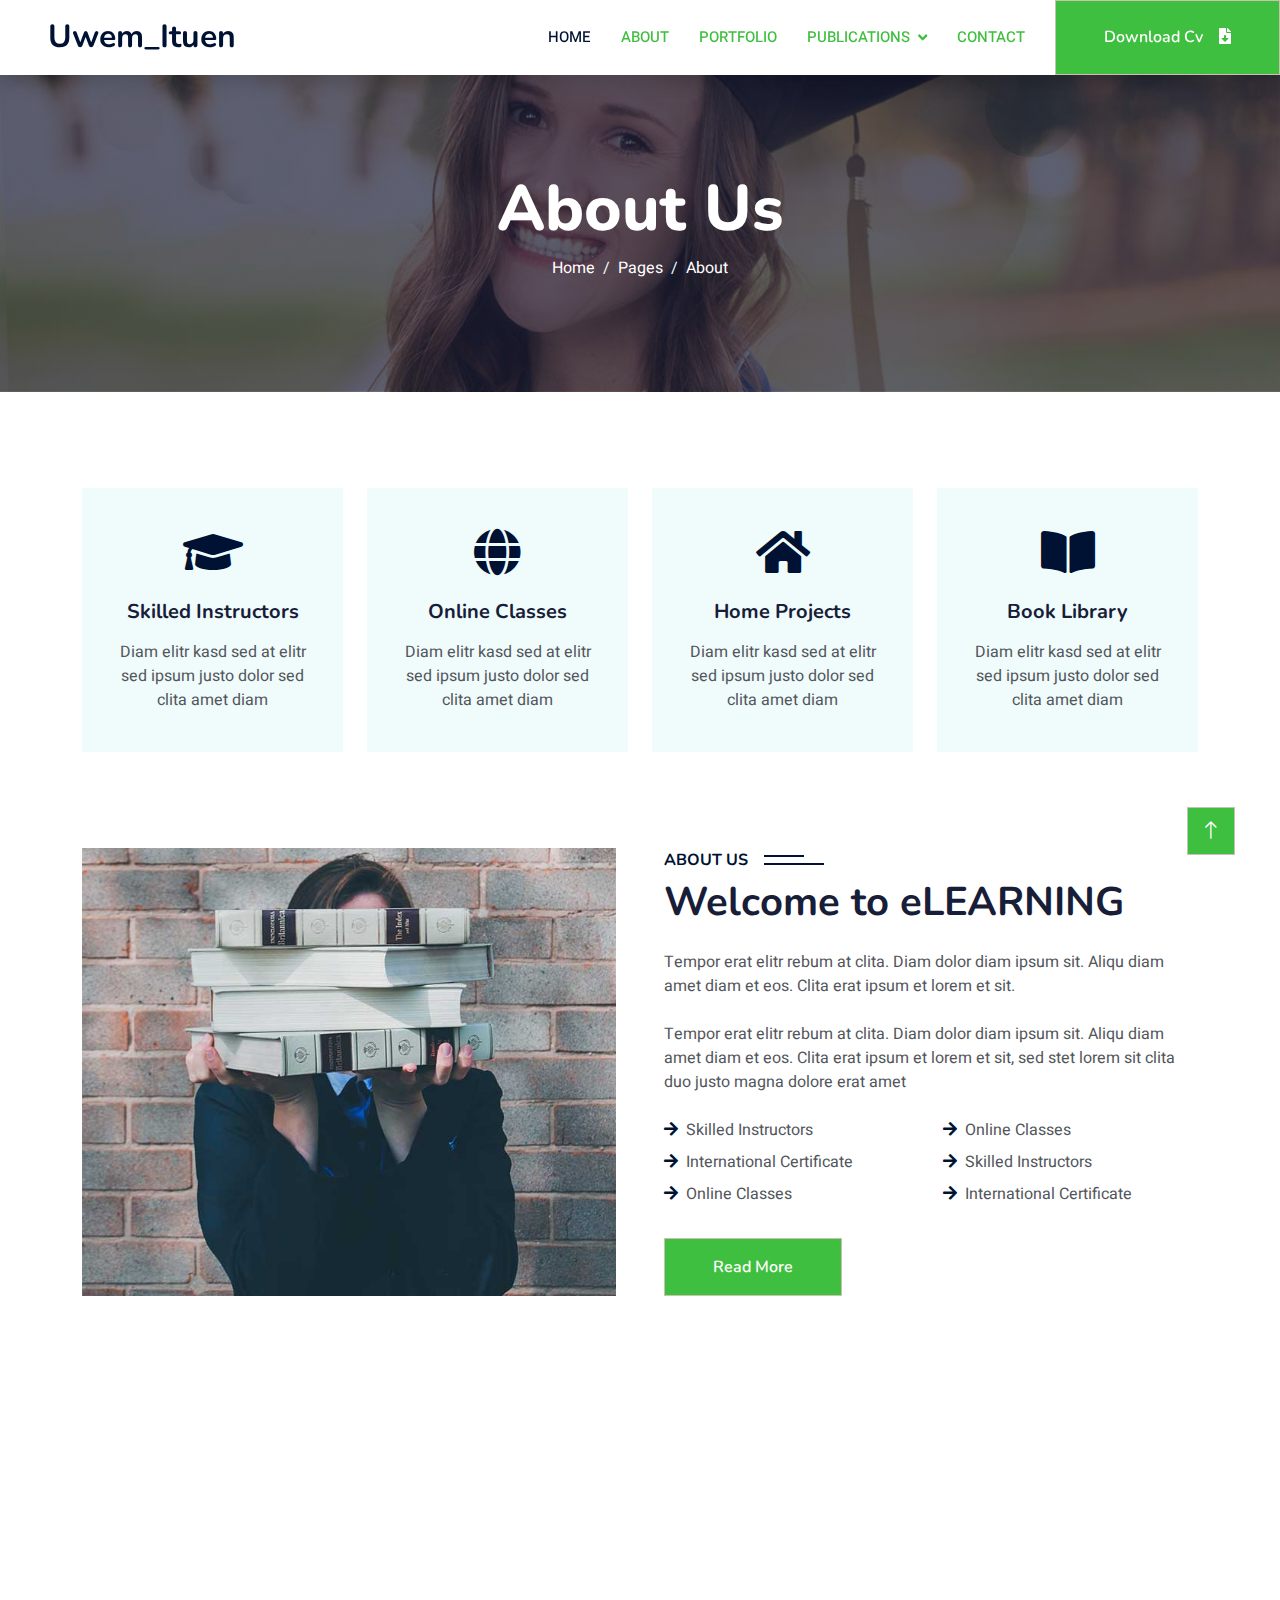
==== about.html @ a7b682fe "first commit" ====
<!DOCTYPE html>
<html lang="en">

<head>
    <meta charset="utf-8">
    <title>Professor Ituen Uwem Jonah</title>
    <meta content="width=device-width, initial-scale=1.0" name="viewport">
    <meta content="" name="Professor,  Graduate Assistant, University of Uyo, Geography &Natural Resources Management, Social Sciences, Geography & Regional Planning,">
    <meta content="" name="Professor Ituen Uwem Jonah">

    <!-- Favicon -->
    <link href="img/UWEM ITUEN IMG.jpg" rel="icon">

    <!-- Google Web Fonts -->
    <link rel="preconnect" href="https://fonts.googleapis.com">
    <link rel="preconnect" href="https://fonts.gstatic.com" crossorigin>
    <link href="https://fonts.googleapis.com/css2?family=Heebo:wght@400;500;600&family=Nunito:wght@600;700;800&display=swap" rel="stylesheet">

    <!-- Icon Font Stylesheet -->
    <link href="https://cdnjs.cloudflare.com/ajax/libs/font-awesome/5.10.0/css/all.min.css" rel="stylesheet">
    <link href="https://cdn.jsdelivr.net/npm/bootstrap-icons@1.4.1/font/bootstrap-icons.css" rel="stylesheet">

    <!-- Libraries Stylesheet -->
    <link href="lib/animate/animate.min.css" rel="stylesheet">
    <link href="lib/owlcarousel/assets/owl.carousel.min.css" rel="stylesheet">

    <!-- Customized Bootstrap Stylesheet -->
    <link href="css/bootstrap.min.css" rel="stylesheet">

    <!-- Template Stylesheet -->
    <link href="css/style.css" rel="stylesheet">
</head>

<body>
    <!-- Spinner Start -->
    <div id="spinner" class="show bg-white position-fixed translate-middle w-100 vh-100 top-50 start-50 d-flex align-items-center justify-content-center">
        <div class="spinner-border text-primary" style="width: 3rem; height: 3rem;" role="status">
            <span class="sr-only">Loading...</span>
        </div>
    </div>
    <!-- Spinner End -->


    <!-- Navbar Start -->
    <nav class="navbar navbar-expand-lg bg-white navbar-light shadow sticky-top p-0">
        <a href="index.html" class="navbar-brand d-flex align-items-center px-4 px-lg-5">
            <h2 class="m-0 text-primary">Uwem_Ituen</h2>
        </a>
        <button type="button" class="navbar-toggler me-4" data-bs-toggle="collapse" data-bs-target="#navbarCollapse">
            <span class="navbar-toggler-icon"></span>
        </button>
        <div class="collapse navbar-collapse" id="navbarCollapse">
            <div class="navbar-nav ms-auto p-4 p-lg-0">
                <a href="index.html" class="nav-item nav-link active">Home</a>
                <a href="about.html" class="nav-item nav-link">About</a>
                <a href="index.html#portfolio" class="nav-item nav-link">Portfolio</a>
                <div class="nav-item dropdown">
                    <a href="#" class="nav-link dropdown-toggle" data-bs-toggle="dropdown">Publications</a>
                    <div class="dropdown-menu fade-down m-0">
                        <a href="journal.html" class="dropdown-item">Journal Articles</a>
                        <a href="conference.html" class="dropdown-item">Conferences</a>
                        <a href="index.html#post" class="dropdown-item">List Of Postgraduate</a>
                        <a href="index.html#book" class="dropdown-item">Book Publications</a>
                    </div>
                </div>
                <a href="contact.html" class="nav-item nav-link">Contact</a>
            </div>
            <a href="/c._v._ituen,_uwem_jonah_June_2023[1].pdf" download="/c._v._ituen,_uwem_jonah_June_2023[1].pdf" class="btn btn-primary py-4 px-lg-5 d-none d-lg-block">Download Cv<i class="fa fa-file-download ms-3"></i></a>
        </div>
    </nav>
    <!-- Navbar End -->

    <!-- Header Start -->
    <div class="container-fluid bg-primary py-5 mb-5 page-header">
        <div class="container py-5">
            <div class="row justify-content-center">
                <div class="col-lg-10 text-center">
                    <h1 class="display-3 text-white animated slideInDown">About Us</h1>
                    <nav aria-label="breadcrumb">
                        <ol class="breadcrumb justify-content-center">
                            <li class="breadcrumb-item"><a class="text-white" href="#">Home</a></li>
                            <li class="breadcrumb-item"><a class="text-white" href="#">Pages</a></li>
                            <li class="breadcrumb-item text-white active" aria-current="page">About</li>
                        </ol>
                    </nav>
                </div>
            </div>
        </div>
    </div>
    <!-- Header End -->


    <!-- Service Start -->
    <div class="container-xxl py-5">
        <div class="container">
            <div class="row g-4">
                <div class="col-lg-3 col-sm-6 wow fadeInUp" data-wow-delay="0.1s">
                    <div class="service-item text-center pt-3">
                        <div class="p-4">
                            <i class="fa fa-3x fa-graduation-cap text-primary mb-4"></i>
                            <h5 class="mb-3">Skilled Instructors</h5>
                            <p>Diam elitr kasd sed at elitr sed ipsum justo dolor sed clita amet diam</p>
                        </div>
                    </div>
                </div>
                <div class="col-lg-3 col-sm-6 wow fadeInUp" data-wow-delay="0.3s">
                    <div class="service-item text-center pt-3">
                        <div class="p-4">
                            <i class="fa fa-3x fa-globe text-primary mb-4"></i>
                            <h5 class="mb-3">Online Classes</h5>
                            <p>Diam elitr kasd sed at elitr sed ipsum justo dolor sed clita amet diam</p>
                        </div>
                    </div>
                </div>
                <div class="col-lg-3 col-sm-6 wow fadeInUp" data-wow-delay="0.5s">
                    <div class="service-item text-center pt-3">
                        <div class="p-4">
                            <i class="fa fa-3x fa-home text-primary mb-4"></i>
                            <h5 class="mb-3">Home Projects</h5>
                            <p>Diam elitr kasd sed at elitr sed ipsum justo dolor sed clita amet diam</p>
                        </div>
                    </div>
                </div>
                <div class="col-lg-3 col-sm-6 wow fadeInUp" data-wow-delay="0.7s">
                    <div class="service-item text-center pt-3">
                        <div class="p-4">
                            <i class="fa fa-3x fa-book-open text-primary mb-4"></i>
                            <h5 class="mb-3">Book Library</h5>
                            <p>Diam elitr kasd sed at elitr sed ipsum justo dolor sed clita amet diam</p>
                        </div>
                    </div>
                </div>
            </div>
        </div>
    </div>
    <!-- Service End -->


    <!-- About Start -->
    <div class="container-xxl py-5">
        <div class="container">
            <div class="row g-5">
                <div class="col-lg-6 wow fadeInUp" data-wow-delay="0.1s" style="min-height: 400px;">
                    <div class="position-relative h-100">
                        <img class="img-fluid position-absolute w-100 h-100" src="img/about.jpg" alt="" style="object-fit: cover;">
                    </div>
                </div>
                <div class="col-lg-6 wow fadeInUp" data-wow-delay="0.3s">
                    <h6 class="section-title bg-white text-start text-primary pe-3">About Us</h6>
                    <h1 class="mb-4">Welcome to eLEARNING</h1>
                    <p class="mb-4">Tempor erat elitr rebum at clita. Diam dolor diam ipsum sit. Aliqu diam amet diam et eos. Clita erat ipsum et lorem et sit.</p>
                    <p class="mb-4">Tempor erat elitr rebum at clita. Diam dolor diam ipsum sit. Aliqu diam amet diam et eos. Clita erat ipsum et lorem et sit, sed stet lorem sit clita duo justo magna dolore erat amet</p>
                    <div class="row gy-2 gx-4 mb-4">
                        <div class="col-sm-6">
                            <p class="mb-0"><i class="fa fa-arrow-right text-primary me-2"></i>Skilled Instructors</p>
                        </div>
                        <div class="col-sm-6">
                            <p class="mb-0"><i class="fa fa-arrow-right text-primary me-2"></i>Online Classes</p>
                        </div>
                        <div class="col-sm-6">
                            <p class="mb-0"><i class="fa fa-arrow-right text-primary me-2"></i>International Certificate</p>
                        </div>
                        <div class="col-sm-6">
                            <p class="mb-0"><i class="fa fa-arrow-right text-primary me-2"></i>Skilled Instructors</p>
                        </div>
                        <div class="col-sm-6">
                            <p class="mb-0"><i class="fa fa-arrow-right text-primary me-2"></i>Online Classes</p>
                        </div>
                        <div class="col-sm-6">
                            <p class="mb-0"><i class="fa fa-arrow-right text-primary me-2"></i>International Certificate</p>
                        </div>
                    </div>
                    <a class="btn btn-primary py-3 px-5 mt-2" href="">Read More</a>
                </div>
            </div>
        </div>
    </div>
    <!-- About End -->


    <!-- Team Start -->
    <div class="container-xxl py-5">
        <div class="container">
            <div class="text-center wow fadeInUp" data-wow-delay="0.1s">
                <h6 class="section-title bg-white text-center text-primary px-3">Instructors</h6>
                <h1 class="mb-5">Expert Instructors</h1>
            </div>
            <div class="row g-4">
                <div class="col-lg-3 col-md-6 wow fadeInUp" data-wow-delay="0.1s">
                    <div class="team-item bg-light">
                        <div class="overflow-hidden">
                            <img class="img-fluid" src="img/team-1.jpg" alt="">
                        </div>
                        <div class="position-relative d-flex justify-content-center" style="margin-top: -23px;">
                            <div class="bg-light d-flex justify-content-center pt-2 px-1">
                                <a class="btn btn-sm-square btn-primary mx-1" href=""><i class="fab fa-facebook-f"></i></a>
                                <a class="btn btn-sm-square btn-primary mx-1" href=""><i class="fab fa-twitter"></i></a>
                                <a class="btn btn-sm-square btn-primary mx-1" href=""><i class="fab fa-instagram"></i></a>
                            </div>
                        </div>
                        <div class="text-center p-4">
                            <h5 class="mb-0">Instructor Name</h5>
                            <small>Designation</small>
                        </div>
                    </div>
                </div>
                <div class="col-lg-3 col-md-6 wow fadeInUp" data-wow-delay="0.3s">
                    <div class="team-item bg-light">
                        <div class="overflow-hidden">
                            <img class="img-fluid" src="img/team-2.jpg" alt="">
                        </div>
                        <div class="position-relative d-flex justify-content-center" style="margin-top: -23px;">
                            <div class="bg-light d-flex justify-content-center pt-2 px-1">
                                <a class="btn btn-sm-square btn-primary mx-1" href=""><i class="fab fa-facebook-f"></i></a>
                                <a class="btn btn-sm-square btn-primary mx-1" href=""><i class="fab fa-twitter"></i></a>
                                <a class="btn btn-sm-square btn-primary mx-1" href=""><i class="fab fa-instagram"></i></a>
                            </div>
                        </div>
                        <div class="text-center p-4">
                            <h5 class="mb-0">Instructor Name</h5>
                            <small>Designation</small>
                        </div>
                    </div>
                </div>
                <div class="col-lg-3 col-md-6 wow fadeInUp" data-wow-delay="0.5s">
                    <div class="team-item bg-light">
                        <div class="overflow-hidden">
                            <img class="img-fluid" src="img/team-3.jpg" alt="">
                        </div>
                        <div class="position-relative d-flex justify-content-center" style="margin-top: -23px;">
                            <div class="bg-light d-flex justify-content-center pt-2 px-1">
                                <a class="btn btn-sm-square btn-primary mx-1" href=""><i class="fab fa-facebook-f"></i></a>
                                <a class="btn btn-sm-square btn-primary mx-1" href=""><i class="fab fa-twitter"></i></a>
                                <a class="btn btn-sm-square btn-primary mx-1" href=""><i class="fab fa-instagram"></i></a>
                            </div>
                        </div>
                        <div class="text-center p-4">
                            <h5 class="mb-0">Instructor Name</h5>
                            <small>Designation</small>
                        </div>
                    </div>
                </div>
                <div class="col-lg-3 col-md-6 wow fadeInUp" data-wow-delay="0.7s">
                    <div class="team-item bg-light">
                        <div class="overflow-hidden">
                            <img class="img-fluid" src="img/team-4.jpg" alt="">
                        </div>
                        <div class="position-relative d-flex justify-content-center" style="margin-top: -23px;">
                            <div class="bg-light d-flex justify-content-center pt-2 px-1">
                                <a class="btn btn-sm-square btn-primary mx-1" href=""><i class="fab fa-facebook-f"></i></a>
                                <a class="btn btn-sm-square btn-primary mx-1" href=""><i class="fab fa-twitter"></i></a>
                                <a class="btn btn-sm-square btn-primary mx-1" href=""><i class="fab fa-instagram"></i></a>
                            </div>
                        </div>
                        <div class="text-center p-4">
                            <h5 class="mb-0">Instructor Name</h5>
                            <small>Designation</small>
                        </div>
                    </div>
                </div>
            </div>
        </div>
    </div>
    <!-- Team End -->
        

    <!-- Footer Start -->
    <div class="container-fluid bg-dark text-light footer pt-5 mt-5 wow fadeIn" data-wow-delay="0.1s">
        <div class="container py-5">
            <div class="row g-5">
                <div class="col-lg-3 col-md-6">
                    <h4 class="text-white mb-3">Quick Link</h4>
                    <a class="btn btn-link" href="">About Us</a>
                    <a class="btn btn-link" href="">Contact Us</a>
                    <a class="btn btn-link" href="">Privacy Policy</a>
                    <a class="btn btn-link" href="">Terms & Condition</a>
                    <a class="btn btn-link" href="">FAQs & Help</a>
                </div>
                <div class="col-lg-3 col-md-6">
                    <h4 class="text-white mb-3">Contact</h4>
                    <p class="mb-2"><i class="fa fa-map-marker-alt me-3"></i>123 Street, New York, USA</p>
                    <p class="mb-2"><i class="fa fa-phone-alt me-3"></i>+012 345 67890</p>
                    <p class="mb-2"><i class="fa fa-envelope me-3"></i>info@example.com</p>
                    <div class="d-flex pt-2">
                        <a class="btn btn-outline-light btn-social" href=""><i class="fab fa-twitter"></i></a>
                        <a class="btn btn-outline-light btn-social" href=""><i class="fab fa-facebook-f"></i></a>
                        <a class="btn btn-outline-light btn-social" href=""><i class="fab fa-youtube"></i></a>
                        <a class="btn btn-outline-light btn-social" href=""><i class="fab fa-linkedin-in"></i></a>
                    </div>
                </div>
                <div class="col-lg-3 col-md-6">
                    <h4 class="text-white mb-3">Gallery</h4>
                    <div class="row g-2 pt-2">
                        <div class="col-4">
                            <img class="img-fluid bg-light p-1" src="img/course-1.jpg" alt="">
                        </div>
                        <div class="col-4">
                            <img class="img-fluid bg-light p-1" src="img/course-2.jpg" alt="">
                        </div>
                        <div class="col-4">
                            <img class="img-fluid bg-light p-1" src="img/course-3.jpg" alt="">
                        </div>
                        <div class="col-4">
                            <img class="img-fluid bg-light p-1" src="img/course-2.jpg" alt="">
                        </div>
                        <div class="col-4">
                            <img class="img-fluid bg-light p-1" src="img/course-3.jpg" alt="">
                        </div>
                        <div class="col-4">
                            <img class="img-fluid bg-light p-1" src="img/course-1.jpg" alt="">
                        </div>
                    </div>
                </div>
                <div class="col-lg-3 col-md-6">
                    <h4 class="text-white mb-3">Newsletter</h4>
                    <p>Dolor amet sit justo amet elitr clita ipsum elitr est.</p>
                    <div class="position-relative mx-auto" style="max-width: 400px;">
                        <input class="form-control border-0 w-100 py-3 ps-4 pe-5" type="text" placeholder="Your email">
                        <button type="button" class="btn btn-primary py-2 position-absolute top-0 end-0 mt-2 me-2">SignUp</button>
                    </div>
                </div>
            </div>
        </div>
        <div class="container">
            <div class="copyright">
                <div class="row">
                    <div class="col-md-6 text-center text-md-start mb-3 mb-md-0">
                        &copy; <a class="border-bottom" href="#">Your Site Name</a>, All Right Reserved.

                        <!--/*** This template is free as long as you keep the footer author’s credit link/attribution link/backlink. If you'd like to use the template without the footer author’s credit link/attribution link/backlink, you can purchase the Credit Removal License from "https://htmlcodex.com/credit-removal". Thank you for your support. ***/-->
                        Designed By <a class="border-bottom" href="https://htmlcodex.com">HTML Codex</a>
                    </div>
                    <div class="col-md-6 text-center text-md-end">
                        <div class="footer-menu">
                            <a href="">Home</a>
                            <a href="">Cookies</a>
                            <a href="">Help</a>
                            <a href="">FQAs</a>
                        </div>
                    </div>
                </div>
            </div>
        </div>
    </div>
    <!-- Footer End -->


    <!-- Back to Top -->
    <a href="#" class="btn btn-lg btn-primary btn-lg-square back-to-top"><i class="bi bi-arrow-up"></i></a>


    <!-- JavaScript Libraries -->
    <script src="https://code.jquery.com/jquery-3.4.1.min.js"></script>
    <script src="https://cdn.jsdelivr.net/npm/bootstrap@5.0.0/dist/js/bootstrap.bundle.min.js"></script>
    <script src="lib/wow/wow.min.js"></script>
    <script src="lib/easing/easing.min.js"></script>
    <script src="lib/waypoints/waypoints.min.js"></script>
    <script src="lib/owlcarousel/owl.carousel.min.js"></script>

    <!-- Template Javascript -->
    <script src="js/main.js"></script>
</body>

</html>
---- css/style.css ----
/********** Template CSS **********/
:root {
    --primary: #001233;
    --light: #F0FBFC;
    --dark: #3fbf3f;
}
.text-primary{
    color: #001233 !important;
    
}
.text-color{
    color: var(--dark);
}
.fw-medium {
    font-weight: 600 !important;
}
.btn-primary {
    background-color: var(--dark) !important;
}
a{
    border-color:#CAC0B3 !important;
}

.fw-semi-bold {
    font-weight: 700 !important;
}

.back-to-top {
    position: fixed;
    display: none;
    right: 45px;
    bottom: 45px;
    z-index: 99;
}


/*** Spinner ***/
#spinner {
    opacity: 0;
    visibility: hidden;
    transition: opacity .5s ease-out, visibility 0s linear .5s;
    z-index: 99999;
}

#spinner.show {
    transition: opacity .5s ease-out, visibility 0s linear 0s;
    visibility: visible;
    opacity: 1;
}


/*** Button ***/
.btn {
    font-family: 'Nunito', sans-serif;
    font-weight: 600;
    transition: .5s;
}

.btn.btn-primary,
.btn.btn-secondary {
    color: #FFFFFF;
}

.btn-square {
    width: 38px;
    height: 38px;
}

.btn-sm-square {
    width: 32px;
    height: 32px;
}

.btn-lg-square {
    width: 48px;
    height: 48px;
}

.btn-square,
.btn-sm-square,
.btn-lg-square {
    padding: 0;
    display: flex;
    align-items: center;
    justify-content: center;
    font-weight: normal;
    border-radius: 0px;
}


/*** Navbar ***/
.navbar .dropdown-toggle::after {
    border: none;
    content: "\f107";
    font-family: "Font Awesome 5 Free";
    font-weight: 900;
    vertical-align: middle;
    margin-left: 8px;
}

.navbar-light .navbar-nav .nav-link {
    margin-right: 30px;
    padding: 25px 0;
    color: #FFFFFF;
    font-size: 15px;
    text-transform: uppercase;
    outline: none;
}

.navbar-light .navbar-nav .nav-link:hover,
.navbar-light .navbar-nav .nav-link.active {
    color: var(--primary);
}

@media (max-width: 991.98px) {
    .navbar-light .navbar-nav .nav-link  {
        margin-right: 0;
        padding: 10px 0;
    }

    .navbar-light .navbar-nav {
        border-top: 1px solid #EEEEEE;
    }
}

.navbar-light .navbar-brand,
.navbar-light a.btn {
    height: 75px;
}

.navbar-light .navbar-nav .nav-link {
    color: var(--dark);
    font-weight: 500;
}

.navbar-light.sticky-top {
    top: -100px;
    transition: .5s;
}

@media (min-width: 992px) {
    .navbar .nav-item .dropdown-menu {
        display: block;
        margin-top: 0;
        opacity: 0;
        visibility: hidden;
        transition: .5s;
    }

    .navbar .dropdown-menu.fade-down {
        top: 100%;
        transform: rotateX(-75deg);
        transform-origin: 0% 0%;
    }

    .navbar .nav-item:hover .dropdown-menu {
        top: 100%;
        transform: rotateX(0deg);
        visibility: visible;
        transition: .5s;
        opacity: 1;
    }
}


/*** Header carousel ***/
@media (max-width: 768px) {
    .header-carousel .owl-carousel-item {
        position: relative;
        min-height: 500px;
    }
    
    .header-carousel .owl-carousel-item img {
        position: absolute;
        width: 100%;
        height: 100%;
        object-fit: cover;
    }
}

.header-carousel .owl-nav {
    position: absolute;
    top: 50%;
    right: 8%;
    transform: translateY(-50%);
    display: flex;
    flex-direction: column;
}

.header-carousel .owl-nav .owl-prev,
.header-carousel .owl-nav .owl-next {
    margin: 7px 0;
    width: 45px;
    height: 45px;
    display: flex;
    align-items: center;
    justify-content: center;
    color: #FFFFFF;
    background: transparent;
    border: 1px solid #FFFFFF;
    font-size: 22px;
    transition: .5s;
}

.header-carousel .owl-nav .owl-prev:hover,
.header-carousel .owl-nav .owl-next:hover {
    background: var(--primary);
    border-color: var(--primary);
}

.page-header {
    background: linear-gradient(rgba(24, 29, 56, .7), rgba(24, 29, 56, .7)), url(../img/carousel-1.jpg);
    background-position: center center;
    background-repeat: no-repeat;
    background-size: cover;
}

.page-header-inner {
    background: rgba(15, 23, 43, .7);
}

.breadcrumb-item + .breadcrumb-item::before {
    color: var(--light);
}


/*** Section Title ***/
.section-title {
    position: relative;
    display: inline-block;
    text-transform: uppercase;
}

.section-title::before {
    position: absolute;
    content: "";
    width: calc(100% + 80px);
    height: 2px;
    top: 4px;
    left: -40px;
    background: var(--primary);
    z-index: -1;
}

.section-title::after {
    position: absolute;
    content: "";
    width: calc(100% + 120px);
    height: 2px;
    bottom: 5px;
    left: -60px;
    background: var(--primary);
    z-index: -1;
}

.section-title.text-start::before {
    width: calc(100% + 40px);
    left: 0;
}

.section-title.text-start::after {
    width: calc(100% + 60px);
    left: 0;
}


/*** Service ***/
.service-item {
    background: var(--light);
    transition: .5s;
}

.service-item:hover {
    margin-top: -10px;
    background: var(--primary);
}

.service-item * {
    transition: .5s;
}

.service-item:hover * {
    color: var(--light) !important;
}


/*** Categories & Courses ***/
.category img,
.course-item img {
    transition: .5s;
}

.category a:hover img,
.course-item:hover img {
    transform: scale(1.1);
}


/*** Team ***/
.team-item img {
    transition: .5s;
}

.team-item:hover img {
    transform: scale(1.1);
}


/*** Testimonial ***/
.testimonial-carousel::before {
    position: absolute;
    content: "";
    top: 0;
    left: 0;
    height: 100%;
    width: 0;
    background: linear-gradient(to right, rgba(255, 255, 255, 1) 0%, rgba(255, 255, 255, 0) 100%);
    z-index: 1;
}

.testimonial-carousel::after {
    position: absolute;
    content: "";
    top: 0;
    right: 0;
    height: 100%;
    width: 0;
    background: linear-gradient(to left, rgba(255, 255, 255, 1) 0%, rgba(255, 255, 255, 0) 100%);
    z-index: 1;
}

@media (min-width: 768px) {
    .testimonial-carousel::before,
    .testimonial-carousel::after {
        width: 200px;
    }
}

@media (min-width: 992px) {
    .testimonial-carousel::before,
    .testimonial-carousel::after {
        width: 300px;
    }
}

.testimonial-carousel .owl-item .testimonial-text,
.testimonial-carousel .owl-item.center .testimonial-text * {
    transition: .5s;
}

.testimonial-carousel .owl-item.center .testimonial-text {
    background: var(--primary) !important;
}

.testimonial-carousel .owl-item.center .testimonial-text * {
    color: #FFFFFF !important;
}

.testimonial-carousel .owl-dots {
    margin-top: 24px;
    display: flex;
    align-items: flex-end;
    justify-content: center;
}

.testimonial-carousel .owl-dot {
    position: relative;
    display: inline-block;
    margin: 0 5px;
    width: 15px;
    height: 15px;
    border: 1px solid #CCCCCC;
    transition: .5s;
}

.testimonial-carousel .owl-dot.active {
    background: var(--primary);
    border-color: var(--primary);
}


/*** Footer ***/
.footer .btn.btn-social {
    margin-right: 5px;
    width: 35px;
    height: 35px;
    display: flex;
    align-items: center;
    justify-content: center;
    color: var(--light);
    font-weight: normal;
    border: 1px solid #FFFFFF;
    border-radius: 35px;
    transition: .3s;
}

.footer .btn.btn-social:hover {
    color: var(--primary);
}

.footer .btn.btn-link {
    display: block;
    margin-bottom: 5px;
    padding: 0;
    text-align: left;
    color: #FFFFFF;
    font-size: 15px;
    font-weight: normal;
    text-transform: capitalize;
    transition: .3s;
}

.footer .btn.btn-link::before {
    position: relative;
    content: "\f105";
    font-family: "Font Awesome 5 Free";
    font-weight: 900;
    margin-right: 10px;
}

.footer .btn.btn-link:hover {
    letter-spacing: 1px;
    box-shadow: none;
}

.footer .copyright {
    padding: 25px 0;
    font-size: 15px;
    border-top: 1px solid rgba(256, 256, 256, .1);
}

.footer .copyright a {
    color: var(--light);
}

.footer .footer-menu a {
    margin-right: 15px;
    padding-right: 15px;
    border-right: 1px solid rgba(255, 255, 255, .1);
}

.footer .footer-menu a:last-child {
    margin-right: 0;
    padding-right: 0;
    border-right: none;
}
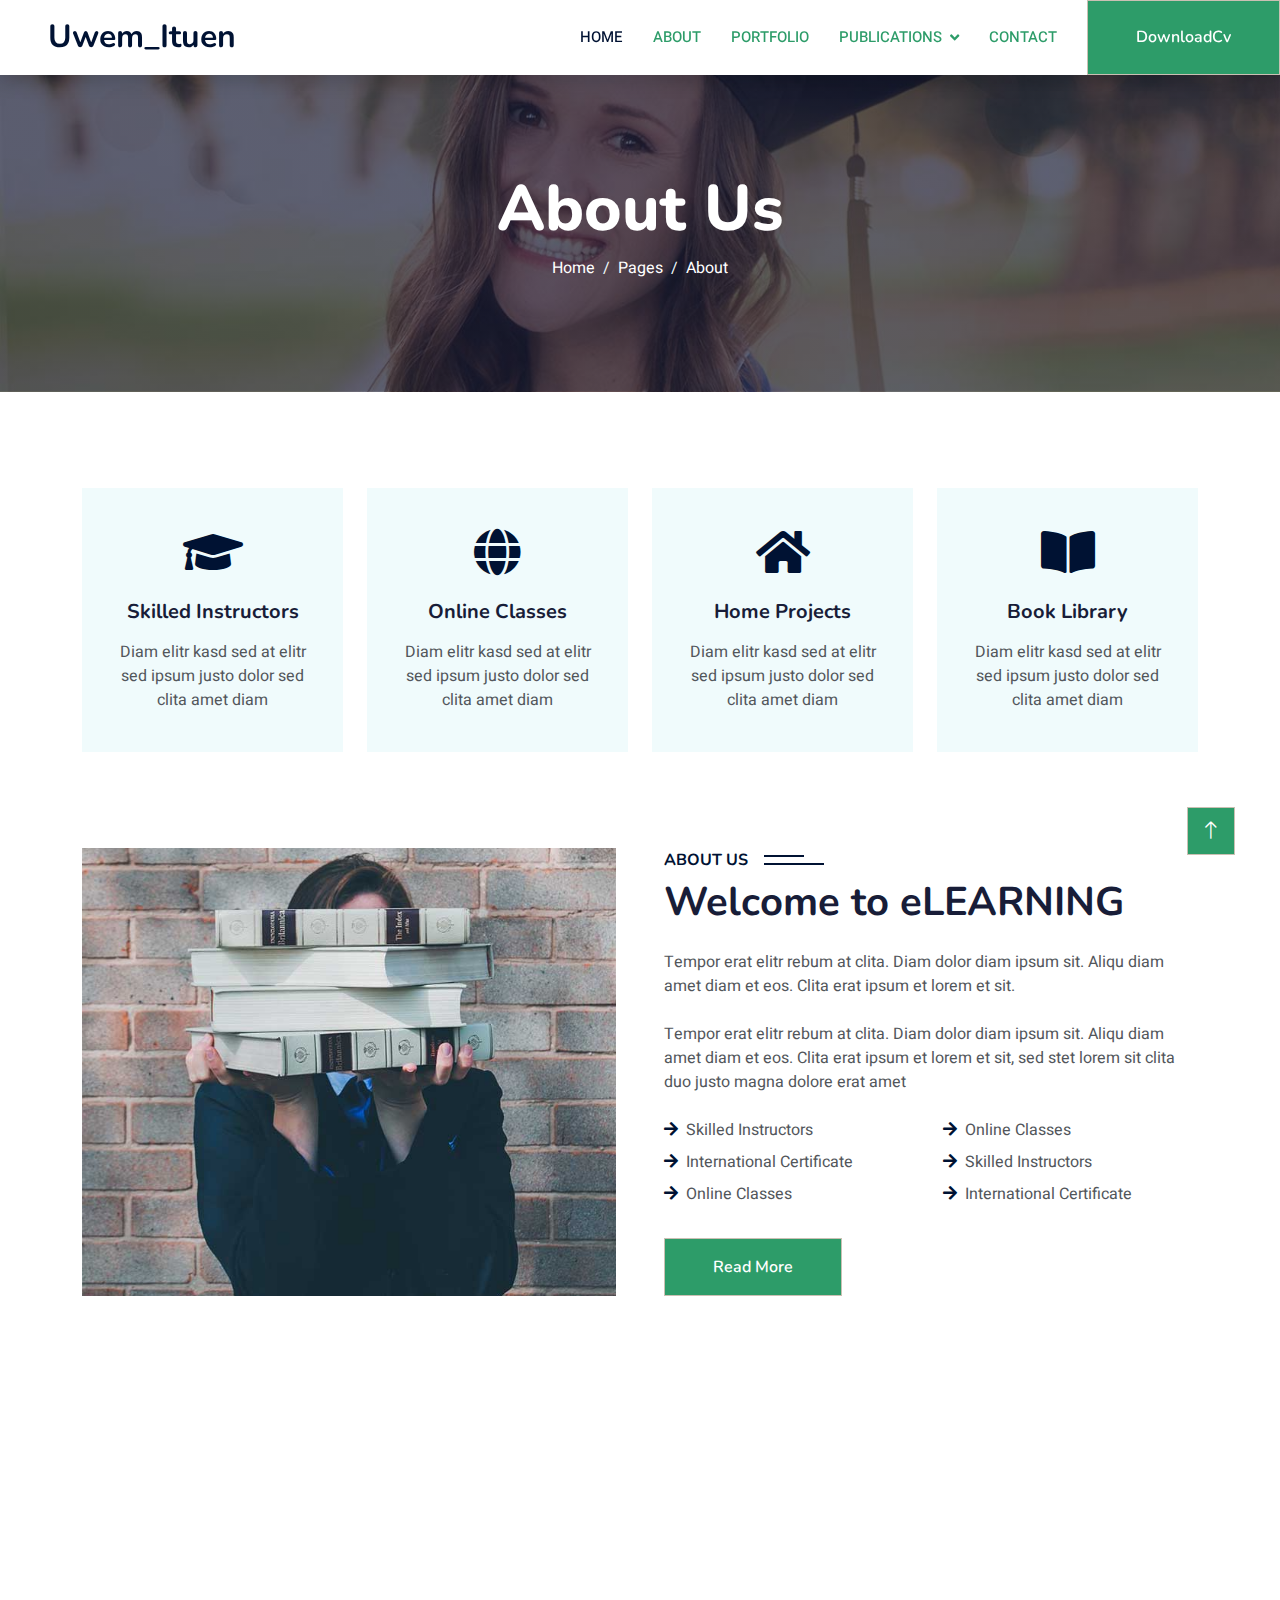
==== commit 5718e3d2: "INIT" ====
--- a/about.html
+++ b/about.html
@@ -33,11 +33,11 @@
 
 <body>
     <!-- Spinner Start -->
-    <div id="spinner" class="show bg-white position-fixed translate-middle w-100 vh-100 top-50 start-50 d-flex align-items-center justify-content-center">
+    <!-- <div id="spinner" class="show bg-white position-fixed translate-middle w-100 vh-100 top-50 start-50 d-flex align-items-center justify-content-center">
         <div class="spinner-border text-primary" style="width: 3rem; height: 3rem;" role="status">
             <span class="sr-only">Loading...</span>
         </div>
-    </div>
+    </div> -->
     <!-- Spinner End -->
 
 
@@ -65,7 +65,7 @@
                 </div>
                 <a href="contact.html" class="nav-item nav-link">Contact</a>
             </div>
-            <a href="/c._v._ituen,_uwem_jonah_June_2023[1].pdf" download="/c._v._ituen,_uwem_jonah_June_2023[1].pdf" class="btn btn-primary py-4 px-lg-5 d-none d-lg-block">Download Cv<i class="fa fa-file-download ms-3"></i></a>
+            <a href="/c._v._ituen,_uwem_jonah_June_2023[1].pdf" download="/c._v._ituen,_uwem_jonah_June_2023[1].pdf" class="btn btn-primary py-4 px-lg-5 d-none d-lg-block">DownloadCv</a>
         </div>
     </nav>
     <!-- Navbar End -->
--- a/css/style.css
+++ b/css/style.css
@@ -2,15 +2,28 @@
 :root {
     --primary: #001233;
     --light: #F0FBFC;
-    --dark: #3fbf3f;
+    --dark: #2d9c69;
 }
 .text-primary{
     color: #001233 !important;
     
 }
+.btn-primary-2{
+    background-color: var(--primary) !important;
+    transition: all ease-in-out 0.5s !important;
+}
+.btn-primary-2:hover{
+    background-color: var(--dark) !important;
+    
+}
+
 .text-color{
     color: var(--dark);
 }
+.text-color-2{
+    color: var(--primary);
+}
+
 .fw-medium {
     font-weight: 600 !important;
 }
@@ -24,13 +37,31 @@
 .fw-semi-bold {
     font-weight: 700 !important;
 }
-
+.b-bottom{
+    border-bottom:dashed var(--primary) 2px !important;
+}
+.icon-fs{
+    font-size: 2rem !important;
+}
+.icon-fs:hover{
+color: var(--primary);
+}
+
+.float-left{
+    float:  left !important;
+}
 .back-to-top {
     position: fixed;
     display: none;
     right: 45px;
     bottom: 45px;
     z-index: 99;
+}
+
+/* javascript click button */
+.hide{
+    display:none;
+    transition: all ease 0.10s;
 }
 
 
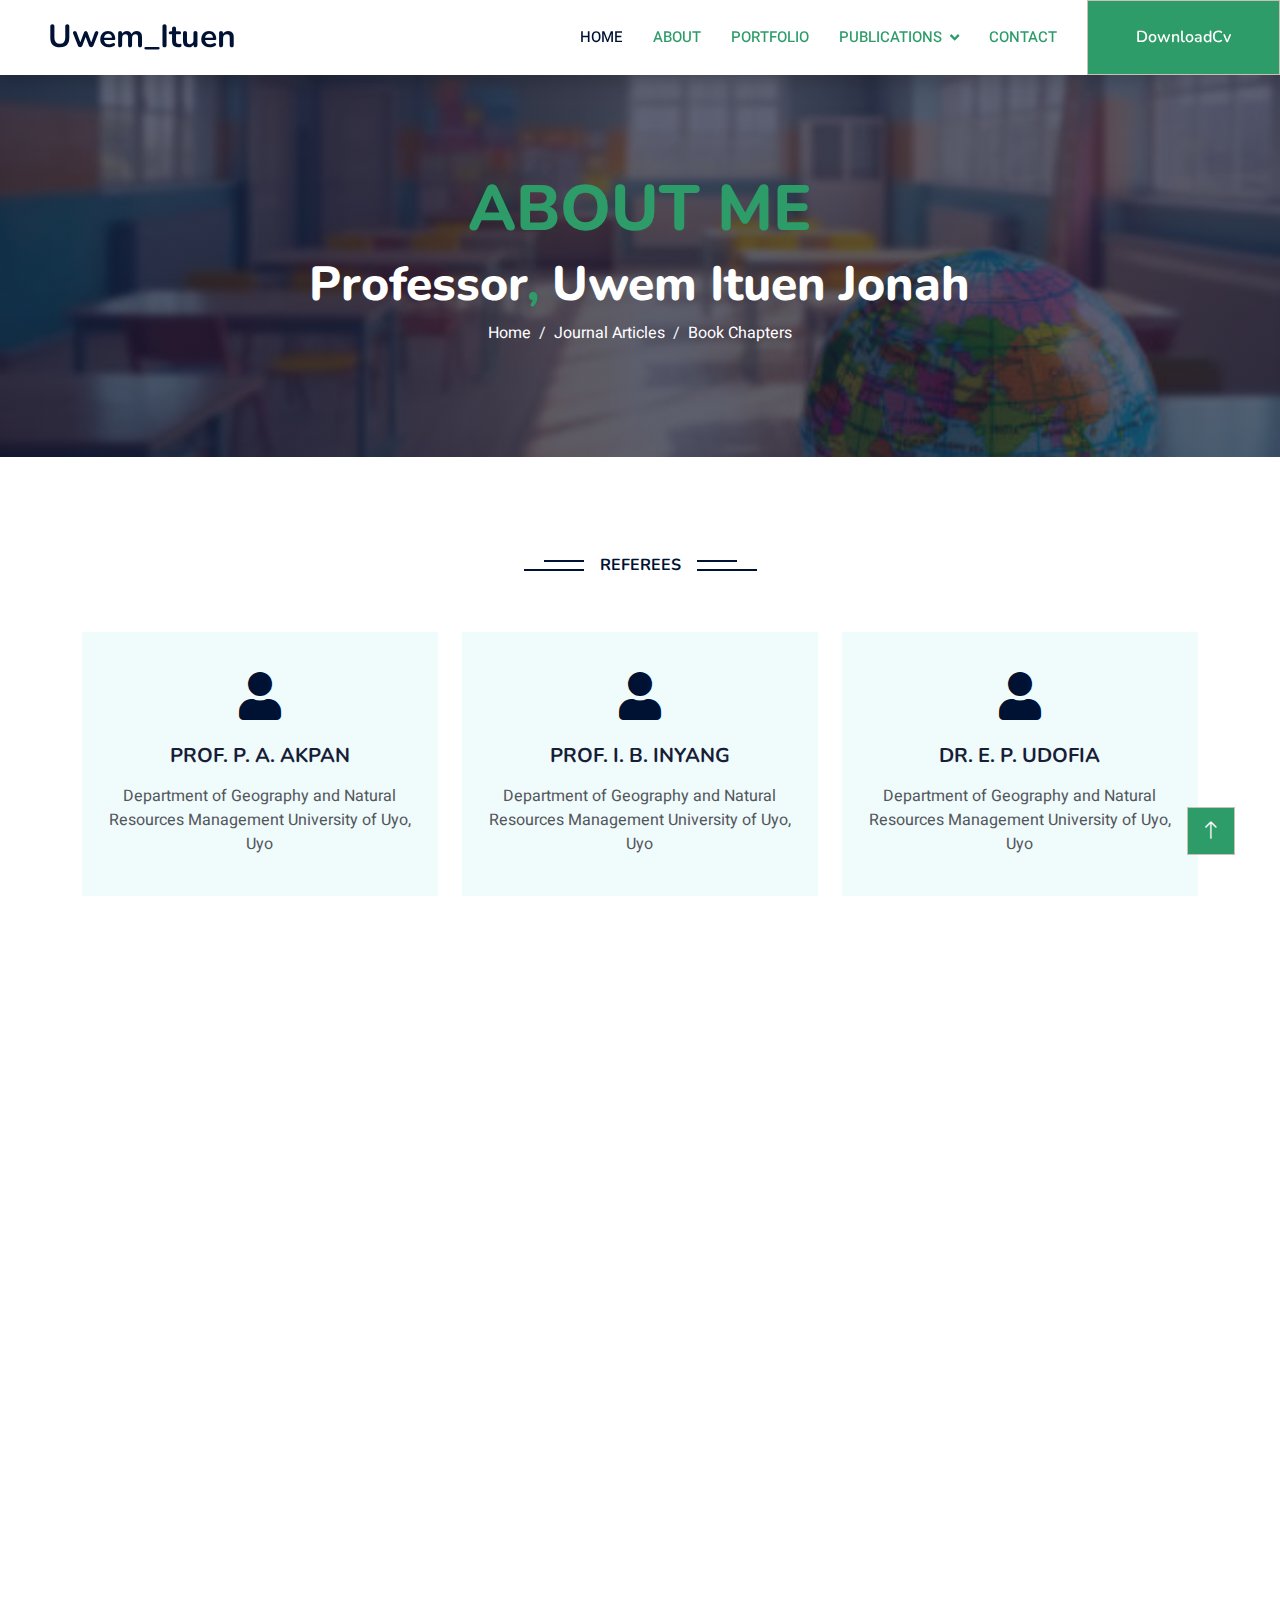
==== commit b12f9378: "init" ====
--- a/about.html
+++ b/about.html
@@ -5,7 +5,8 @@
     <meta charset="utf-8">
     <title>Professor Ituen Uwem Jonah</title>
     <meta content="width=device-width, initial-scale=1.0" name="viewport">
-    <meta content="" name="Professor,  Graduate Assistant, University of Uyo, Geography &Natural Resources Management, Social Sciences, Geography & Regional Planning,">
+    <meta content=""
+        name="Professor,  Graduate Assistant, University of Uyo, Geography &Natural Resources Management, Social Sciences, Geography & Regional Planning,">
     <meta content="" name="Professor Ituen Uwem Jonah">
 
     <!-- Favicon -->
@@ -14,7 +15,9 @@
     <!-- Google Web Fonts -->
     <link rel="preconnect" href="https://fonts.googleapis.com">
     <link rel="preconnect" href="https://fonts.gstatic.com" crossorigin>
-    <link href="https://fonts.googleapis.com/css2?family=Heebo:wght@400;500;600&family=Nunito:wght@600;700;800&display=swap" rel="stylesheet">
+    <link
+        href="https://fonts.googleapis.com/css2?family=Heebo:wght@400;500;600&family=Nunito:wght@600;700;800&display=swap"
+        rel="stylesheet">
 
     <!-- Icon Font Stylesheet -->
     <link href="https://cdnjs.cloudflare.com/ajax/libs/font-awesome/5.10.0/css/all.min.css" rel="stylesheet">
@@ -65,7 +68,8 @@
                 </div>
                 <a href="contact.html" class="nav-item nav-link">Contact</a>
             </div>
-            <a href="/c._v._ituen,_uwem_jonah_June_2023[1].pdf" download="/c._v._ituen,_uwem_jonah_June_2023[1].pdf" class="btn btn-primary py-4 px-lg-5 d-none d-lg-block">DownloadCv</a>
+            <a href="/c._v._ituen,_uwem_jonah_June_2023[1].pdf" download="/c._v._ituen,_uwem_jonah_June_2023[1].pdf"
+                class="btn btn-primary py-4 px-lg-5 d-none d-lg-block hide-me">DownloadCv</a>
         </div>
     </nav>
     <!-- Navbar End -->
@@ -75,12 +79,15 @@
         <div class="container py-5">
             <div class="row justify-content-center">
                 <div class="col-lg-10 text-center">
-                    <h1 class="display-3 text-white animated slideInDown">About Us</h1>
+                    <h1 class="display-3 text-color animated slideInDown text-uppercase">About Me</h1>
+                    <h1 class="display-5 text-white animated slideInDown">Professor<span class="text-color">,</span>
+                        Uwem Ituen Jonah</h1>
                     <nav aria-label="breadcrumb">
                         <ol class="breadcrumb justify-content-center">
-                            <li class="breadcrumb-item"><a class="text-white" href="#">Home</a></li>
-                            <li class="breadcrumb-item"><a class="text-white" href="#">Pages</a></li>
-                            <li class="breadcrumb-item text-white active" aria-current="page">About</li>
+                            <li class="breadcrumb-item"><a class="text-white" href="./index.html">Home</a></li>
+                            <li class="breadcrumb-item"><a class="text-white" href="./journal.html">Journal Articles</a>
+                            <li class="breadcrumb-item"><a class="text-white" href="./index.html#book">Book Chapters</a>
+                            </li>
                         </ol>
                     </nav>
                 </div>
@@ -93,40 +100,41 @@
     <!-- Service Start -->
     <div class="container-xxl py-5">
         <div class="container">
+            <div class="text-center wow fadeInUp mb-5" data-wow-delay="0.1s">
+                <h6 class="section-title bg-white text-center text-primary px-3">Referees</h6>
+                <!-- <h1 class="mb-5">ACADEMIC AND PROFESSIONAL BACKGROUND</h1> -->
+            </div>
             <div class="row g-4">
-                <div class="col-lg-3 col-sm-6 wow fadeInUp" data-wow-delay="0.1s">
+                <div class="col-lg-4 col-sm-6 wow fadeInUp" data-wow-delay="0.1s">
                     <div class="service-item text-center pt-3">
                         <div class="p-4">
-                            <i class="fa fa-3x fa-graduation-cap text-primary mb-4"></i>
-                            <h5 class="mb-3">Skilled Instructors</h5>
-                            <p>Diam elitr kasd sed at elitr sed ipsum justo dolor sed clita amet diam</p>
-                        </div>
-                    </div>
-                </div>
-                <div class="col-lg-3 col-sm-6 wow fadeInUp" data-wow-delay="0.3s">
+                            <i class="fa fa-3x fa-user text-primary mb-4"></i>
+                            <h5 class="mb-3">PROF. P. A. AKPAN</h5>
+                            <p>
+                                Department of Geography and Natural Resources Management
+                                University of Uyo, Uyo</p>
+                        </div>
+                    </div>
+                </div>
+                <div class="col-lg-4 col-sm-6 wow fadeInUp" data-wow-delay="0.1s">
                     <div class="service-item text-center pt-3">
                         <div class="p-4">
-                            <i class="fa fa-3x fa-globe text-primary mb-4"></i>
-                            <h5 class="mb-3">Online Classes</h5>
-                            <p>Diam elitr kasd sed at elitr sed ipsum justo dolor sed clita amet diam</p>
-                        </div>
-                    </div>
-                </div>
-                <div class="col-lg-3 col-sm-6 wow fadeInUp" data-wow-delay="0.5s">
+                            <i class="fa fa-3x fa-user text-primary mb-4"></i>
+                            <h5 class="mb-3">PROF. I. B. INYANG</h5>
+                            <p>
+                                Department of Geography and Natural Resources Management
+                                University of Uyo, Uyo</p>
+                        </div>
+                    </div>
+                </div>
+                <div class="col-lg-4 col-sm-6 wow fadeInUp" data-wow-delay="0.1s">
                     <div class="service-item text-center pt-3">
                         <div class="p-4">
-                            <i class="fa fa-3x fa-home text-primary mb-4"></i>
-                            <h5 class="mb-3">Home Projects</h5>
-                            <p>Diam elitr kasd sed at elitr sed ipsum justo dolor sed clita amet diam</p>
-                        </div>
-                    </div>
-                </div>
-                <div class="col-lg-3 col-sm-6 wow fadeInUp" data-wow-delay="0.7s">
-                    <div class="service-item text-center pt-3">
-                        <div class="p-4">
-                            <i class="fa fa-3x fa-book-open text-primary mb-4"></i>
-                            <h5 class="mb-3">Book Library</h5>
-                            <p>Diam elitr kasd sed at elitr sed ipsum justo dolor sed clita amet diam</p>
+                            <i class="fa fa-3x fa-user text-primary mb-4"></i>
+                            <h5 class="mb-3">DR. E. P. UDOFIA</h5>
+                            <p>
+                                Department of Geography and Natural Resources Management
+                                University of Uyo, Uyo</p>
                         </div>
                     </div>
                 </div>
@@ -142,35 +150,28 @@
             <div class="row g-5">
                 <div class="col-lg-6 wow fadeInUp" data-wow-delay="0.1s" style="min-height: 400px;">
                     <div class="position-relative h-100">
-                        <img class="img-fluid position-absolute w-100 h-100" src="img/about.jpg" alt="" style="object-fit: cover;">
+                        <img class="img-fluid position-absolute w-100 h-100 rounded-3" src="img/UWEM ITUEN IMG.jpg"
+                            alt="" style="object-fit: cover;">
                     </div>
                 </div>
                 <div class="col-lg-6 wow fadeInUp" data-wow-delay="0.3s">
-                    <h6 class="section-title bg-white text-start text-primary pe-3">About Us</h6>
-                    <h1 class="mb-4">Welcome to eLEARNING</h1>
-                    <p class="mb-4">Tempor erat elitr rebum at clita. Diam dolor diam ipsum sit. Aliqu diam amet diam et eos. Clita erat ipsum et lorem et sit.</p>
-                    <p class="mb-4">Tempor erat elitr rebum at clita. Diam dolor diam ipsum sit. Aliqu diam amet diam et eos. Clita erat ipsum et lorem et sit, sed stet lorem sit clita duo justo magna dolore erat amet</p>
-                    <div class="row gy-2 gx-4 mb-4">
-                        <div class="col-sm-6">
-                            <p class="mb-0"><i class="fa fa-arrow-right text-primary me-2"></i>Skilled Instructors</p>
-                        </div>
-                        <div class="col-sm-6">
-                            <p class="mb-0"><i class="fa fa-arrow-right text-primary me-2"></i>Online Classes</p>
-                        </div>
-                        <div class="col-sm-6">
-                            <p class="mb-0"><i class="fa fa-arrow-right text-primary me-2"></i>International Certificate</p>
-                        </div>
-                        <div class="col-sm-6">
-                            <p class="mb-0"><i class="fa fa-arrow-right text-primary me-2"></i>Skilled Instructors</p>
-                        </div>
-                        <div class="col-sm-6">
-                            <p class="mb-0"><i class="fa fa-arrow-right text-primary me-2"></i>Online Classes</p>
-                        </div>
-                        <div class="col-sm-6">
-                            <p class="mb-0"><i class="fa fa-arrow-right text-primary me-2"></i>International Certificate</p>
-                        </div>
-                    </div>
-                    <a class="btn btn-primary py-3 px-5 mt-2" href="">Read More</a>
+                    <h6 class="section-title bg-white text-start text-primary pe-3">About Me</h6>
+                    <h1 class="mb-4">Profile</h1>
+                    <p class="mb-4">Tempor erat elitr rebum at clita. Diam dolor diam ipsum sit. Aliqu diam amet diam et
+                        eos. Clita erat ipsum et lorem et sit.</p>
+                    <p class="mb-4">Tempor erat elitr rebum at clita. Diam dolor diam ipsum sit. Aliqu diam amet diam et
+                        eos. Clita erat ipsum et lorem et sit, sed stet lorem sit clita duo justo magna dolore erat amet
+                    </p>
+                    <a href="/c._v._ituen,_uwem_jonah_June_2023[1].pdf" download="/c._v._ituen,_uwem_jonah_June_2023[1].pdf"
+                    class="btn btn-primary py-4 px-lg-5 d-none d-lg-block hide-me">DownloadCv</a>
+    
+                    <p class="mb-0 fa fa-check text-color"> Exhibitions/Research Fare</p>
+                    <p class=" text-color-2">Exhibition of GIS Models and research results during the National research
+                        fair-International
+                        Conference Centre, Abuja, 2004</p>
+                    <p class="mb-0 fa fa-check text-color"> Hobbies</p>
+                    <p class=" text-color-2">
+                        Reading and Traveling</p>
                 </div>
             </div>
         </div>
@@ -178,145 +179,197 @@
     <!-- About End -->
 
 
-    <!-- Team Start -->
-    <div class="container-xxl py-5">
+    <div class="container-xxl py-5 wow fadeInUp" data-wow-delay="0.1s">
+        <div class="container">
+            <div class="text-center my-4">
+                <h6 class="section-title bg-white text-center text-primary px-3">ACADEMIC</h6>
+                <h1 class="mb-2 text-uppercase">ACADEMIC AND PROFESSIONAL BACKGROUND</h1>
+            </div>
+            <div class="row g-4">
+                <div class="mb-4 col-lg-6 col-sm-6" id="institution">
+                    <h1 class="mb-2 fs-4 text-uppercase">Higher Institutions</h1>
+                    <p class="mb-0 "><i class="fa fa-check text-color"></i> University of Uyo, Uyo, Akwa Ibom State
+                        <span class="text-color-2">1992-1997</span></p>
+                    <p class="mb-0 "><i class="fa fa-check text-color"></i> University of Lagos, Akoka, Lagos State
+                        <span class="text-color-2">2000-2001</span></p>
+                    <p class="mb-0 "><i class="fa fa-check text-color"></i> University of Uyo, Uyo <span
+                            class="text-color-2">2003-2007</span></p>
+
+                    <p class="mb-0 "><i class="fa fa-check text-color"></i> Lancaster University, United Kingdom <span
+                            class="text-color-2">2005-2007</span></p>
+                </div>
+
+
+                <div class="col-lg-6 col-sm-6" id="qualification">
+                    <h1 class="mb-2 text-uppercase fs-4">Academic Qualifications</h1>
+                    <p class="mb-0 "><i class="fa fa-check text-color"></i> Bachelor of Science (Hons) Degree in
+                        Geography & Regional
+                        Planning (Second Class Upper Division)<span class="text-color-2">1998</span></p>
+                    <p class="mb-0 "><i class="fa fa-check text-color"></i> Masters of Geographic Information Systems
+                        (MGIS)<span class="text-color-2">2002</span></p>
+                    <p class="mb-0 "><i class="fa fa-check text-color"></i> Doctor of Philosophy (Ph.D) in Geography
+                        (Rural Land Use Planning) <span class="text-color-2">2008</span></p>
+                </div>
+            </div>
+        </div>
+    </div>
+
+
+
+    <div class="container-xxl py-5 wow fadeInUp bg-c" data-wow-delay="0.1s">
+        <div class="container">
+            <div class="text-center my-4">
+                <h6 class="section-title bg-white text-center text-primary px-3">Discover</h6>
+            </div>
+            <div class="row g-4">
+                <div class="mb-4 col-lg-6 col-sm-6">
+                    <h1 class="mb-2 text-uppercase">Research Interest</h1>
+                    <p class="mb-0 "><i class="fa fa-check text-color"></i> GIS and Utility Planning, Development and
+                        Management</p>
+                    <p class="mb-0 "><i class="fa fa-check text-color"></i> Rural Development</p>
+                    <p class="mb-0 "><i class="fa fa-check text-color"></i> Rural Land Use Planning</p>
+                    <p class="mb-0 "><i class="fa fa-check text-color"></i> Land Use Change</p>
+                    <p class="mb-0 "><i class="fa fa-check text-color"></i> Transport Planning and Management</p>
+                </div>
+                <div class="col-lg-6 col-sm-6">
+                    <h1 class="mb-2 text-uppercase">PROFESSIONAL ORGANIZATIONS</h1>
+                    <p class="mb-0 "><i class="fa fa-check text-color"></i> GInternational Association of Landscape
+                        Ecological ( IALE), United Kingdom
+                        Region</p>
+                    <p class="mb-0 "><i class="fa fa-check text-color"></i> Nigerian Cartographic Association (NCA)</p>
+                    <p class="mb-0 "><i class="fa fa-check text-color"></i> Association of Nigerian Geographers (ANG)
+                    </p>
+                </div>
+                <div class="col-lg-6 col-sm-6" id="award">
+                    <h1 class="mb-2 text-uppercase">Distinctions and Awards</h1>
+                    <p class="mb-0 "><i class="fa fa-check text-color"></i> Best Graduating Student in Geography &
+                        Regional Planning,
+                        University of Uyo <span class="text-color">1996-1997</span></p>
+                    <p class="mb-0 "><i class="fa fa-check text-color"></i> Commonwealth Doctoral Split-Site Scholar
+                        <span class="text-color">2005-2007</span></p>
+
+                </div>
+            </div>
+
+        </div>
+    </div>
+
+    <!-- publication start -->
+    <div class="container-xxl py-5 category">
         <div class="container">
             <div class="text-center wow fadeInUp" data-wow-delay="0.1s">
-                <h6 class="section-title bg-white text-center text-primary px-3">Instructors</h6>
-                <h1 class="mb-5">Expert Instructors</h1>
-            </div>
-            <div class="row g-4">
-                <div class="col-lg-3 col-md-6 wow fadeInUp" data-wow-delay="0.1s">
-                    <div class="team-item bg-light">
-                        <div class="overflow-hidden">
-                            <img class="img-fluid" src="img/team-1.jpg" alt="">
-                        </div>
-                        <div class="position-relative d-flex justify-content-center" style="margin-top: -23px;">
-                            <div class="bg-light d-flex justify-content-center pt-2 px-1">
-                                <a class="btn btn-sm-square btn-primary mx-1" href=""><i class="fab fa-facebook-f"></i></a>
-                                <a class="btn btn-sm-square btn-primary mx-1" href=""><i class="fab fa-twitter"></i></a>
-                                <a class="btn btn-sm-square btn-primary mx-1" href=""><i class="fab fa-instagram"></i></a>
-                            </div>
-                        </div>
-                        <div class="text-center p-4">
-                            <h5 class="mb-0">Instructor Name</h5>
-                            <small>Designation</small>
-                        </div>
-                    </div>
-                </div>
-                <div class="col-lg-3 col-md-6 wow fadeInUp" data-wow-delay="0.3s">
-                    <div class="team-item bg-light">
-                        <div class="overflow-hidden">
-                            <img class="img-fluid" src="img/team-2.jpg" alt="">
-                        </div>
-                        <div class="position-relative d-flex justify-content-center" style="margin-top: -23px;">
-                            <div class="bg-light d-flex justify-content-center pt-2 px-1">
-                                <a class="btn btn-sm-square btn-primary mx-1" href=""><i class="fab fa-facebook-f"></i></a>
-                                <a class="btn btn-sm-square btn-primary mx-1" href=""><i class="fab fa-twitter"></i></a>
-                                <a class="btn btn-sm-square btn-primary mx-1" href=""><i class="fab fa-instagram"></i></a>
-                            </div>
-                        </div>
-                        <div class="text-center p-4">
-                            <h5 class="mb-0">Instructor Name</h5>
-                            <small>Designation</small>
-                        </div>
-                    </div>
-                </div>
-                <div class="col-lg-3 col-md-6 wow fadeInUp" data-wow-delay="0.5s">
-                    <div class="team-item bg-light">
-                        <div class="overflow-hidden">
-                            <img class="img-fluid" src="img/team-3.jpg" alt="">
-                        </div>
-                        <div class="position-relative d-flex justify-content-center" style="margin-top: -23px;">
-                            <div class="bg-light d-flex justify-content-center pt-2 px-1">
-                                <a class="btn btn-sm-square btn-primary mx-1" href=""><i class="fab fa-facebook-f"></i></a>
-                                <a class="btn btn-sm-square btn-primary mx-1" href=""><i class="fab fa-twitter"></i></a>
-                                <a class="btn btn-sm-square btn-primary mx-1" href=""><i class="fab fa-instagram"></i></a>
-                            </div>
-                        </div>
-                        <div class="text-center p-4">
-                            <h5 class="mb-0">Instructor Name</h5>
-                            <small>Designation</small>
-                        </div>
-                    </div>
-                </div>
-                <div class="col-lg-3 col-md-6 wow fadeInUp" data-wow-delay="0.7s">
-                    <div class="team-item bg-light">
-                        <div class="overflow-hidden">
-                            <img class="img-fluid" src="img/team-4.jpg" alt="">
-                        </div>
-                        <div class="position-relative d-flex justify-content-center" style="margin-top: -23px;">
-                            <div class="bg-light d-flex justify-content-center pt-2 px-1">
-                                <a class="btn btn-sm-square btn-primary mx-1" href=""><i class="fab fa-facebook-f"></i></a>
-                                <a class="btn btn-sm-square btn-primary mx-1" href=""><i class="fab fa-twitter"></i></a>
-                                <a class="btn btn-sm-square btn-primary mx-1" href=""><i class="fab fa-instagram"></i></a>
-                            </div>
-                        </div>
-                        <div class="text-center p-4">
-                            <h5 class="mb-0">Instructor Name</h5>
-                            <small>Designation</small>
-                        </div>
-                    </div>
-                </div>
-            </div>
-        </div>
-    </div>
-    <!-- Team End -->
-        
+                <h6 class="section-title bg-white text-center text-primary px-3">Publications</h6>
+                <h1 class="mb-5">Professor Uwem Ituen Publications</h1>
+            </div>
+            <div class="row g-3">
+                <div class="col-lg-7 col-md-6">
+                    <div class="row g-3">
+                        <div class="col-lg-12 col-md-12 wow zoomIn" data-wow-delay="0.1s">
+                            <a class="position-relative d-block overflow-hidden" href="./journal.html">
+                                <img class="img-fluid w-100" src="img/p-1.jpg" alt="">
+                                <div class="bg-white text-center position-absolute bottom-0 end-0 py-2 px-3"
+                                    style="margin: 1px;">
+                                    <h5 class="m-0">Journal Articles</h5>
+                                    <small class="text-primary">Ituen, U. J. and Udoh, J. C.</small><br>
+                                    <small class="text-primary">View All Articles</small>
+                                </div>
+                            </a>
+                        </div>
+                        <div class="col-lg-6 col-md-12 wow zoomIn" data-wow-delay="0.3s">
+                            <a class="position-relative d-block overflow-hidden" href="/index.html#book">
+                                <img class="img-fluid" src="img/p-2.jpg" alt="">
+                                <div class="bg-white text-center position-absolute bottom-0 end-0 py-2 px-3"
+                                    style="margin: 1px;">
+                                    <h5 class="m-0">Book Chapters</h5>
+                                    <small class="text-primary">Udoh, J. C. and Ituen, U. J.</small><br>
+                                    <small class="text-primary">View All Book Publications</small>
+                                </div>
+                            </a>
+                        </div>
+                        <div class="col-lg-6 col-md-12 wow zoomIn" data-wow-delay="0.5s">
+                            <a class="position-relative d-block overflow-hidden" href="/index.html#post">
+                                <img class="img-fluid" src="img/p-3.jpg" alt="">
+                                <div class="bg-white text-center position-absolute bottom-0 end-0 py-2 px-3"
+                                    style="margin: 1px;">
+                                    <h5 class="m-0">List Of Postgraduate Supervision</h5>
+                                    <small class="text-primary">Daniel, Ekong Effiong</small><br>
+                                    <small class="text-primary">View All Postgraduate</small>
+                                </div>
+                            </a>
+                        </div>
+                    </div>
+                </div>
+                <div class="col-lg-5 col-md-6 wow zoomIn" data-wow-delay="0.7s" style="min-height: 350px;">
+                    <a class="position-relative d-block h-100 overflow-hidden" href="./conference.html">
+                        <img class="img-fluid position-absolute w-100 h-100" src="img/p-5.jpg" alt=""
+                            style="object-fit: cover;">
+                        <div class="bg-white text-center position-absolute bottom-0 end-0 py-2 px-3"
+                            style="margin:  1px;">
+                            <h5 class="m-0">Conference Proceedings</h5>
+                            <small class="text-primary">Udoh, J. C. and Ituen., U. J</small><br>
+                            <small class="text-primary">View All Conference</small>
+                        </div>
+                    </a>
+                </div>
+            </div>
+        </div>
+    </div>
+    <!-- publication end -->
+
+
 
     <!-- Footer Start -->
     <div class="container-fluid bg-dark text-light footer pt-5 mt-5 wow fadeIn" data-wow-delay="0.1s">
         <div class="container py-5">
             <div class="row g-5">
                 <div class="col-lg-3 col-md-6">
-                    <h4 class="text-white mb-3">Quick Link</h4>
-                    <a class="btn btn-link" href="">About Us</a>
-                    <a class="btn btn-link" href="">Contact Us</a>
-                    <a class="btn btn-link" href="">Privacy Policy</a>
-                    <a class="btn btn-link" href="">Terms & Condition</a>
-                    <a class="btn btn-link" href="">FAQs & Help</a>
-                </div>
-                <div class="col-lg-3 col-md-6">
                     <h4 class="text-white mb-3">Contact</h4>
-                    <p class="mb-2"><i class="fa fa-map-marker-alt me-3"></i>123 Street, New York, USA</p>
+                    <p class="mb-2"><i class="fa fa-map-marker-alt me-3"></i>Faculty of Social Sciences</p>
                     <p class="mb-2"><i class="fa fa-phone-alt me-3"></i>+012 345 67890</p>
-                    <p class="mb-2"><i class="fa fa-envelope me-3"></i>info@example.com</p>
+                    <p class="mb-2"><i class="fa fa-envelope me-3"></i>uwemituen@gmail.com</p>
                     <div class="d-flex pt-2">
                         <a class="btn btn-outline-light btn-social" href=""><i class="fab fa-twitter"></i></a>
                         <a class="btn btn-outline-light btn-social" href=""><i class="fab fa-facebook-f"></i></a>
-                        <a class="btn btn-outline-light btn-social" href=""><i class="fab fa-youtube"></i></a>
                         <a class="btn btn-outline-light btn-social" href=""><i class="fab fa-linkedin-in"></i></a>
                     </div>
                 </div>
                 <div class="col-lg-3 col-md-6">
-                    <h4 class="text-white mb-3">Gallery</h4>
+                    <h4 class="text-white mb-3">Links</h4>
+                    <a class="btn btn-link" href="./about.html">About</a>
+                    <a class="btn btn-link" href="./contact.html">Contact</a>
+                    <a class="btn btn-link" href="./journal.html">Journal Articles</a>
+                    <a class="btn btn-link" href="./index.html#book">Book Chapters</a>
+                    <a class="btn btn-link" href="./conference.html">Conferences</a>
+                </div>
+
+                <div class="col-lg-3 col-md-6">
+                    <h4 class="text-white mb-3">Linkages</h4>
                     <div class="row g-2 pt-2">
                         <div class="col-4">
-                            <img class="img-fluid bg-light p-1" src="img/course-1.jpg" alt="">
+                            <a href=""> <img class="img-fluid bg-light p-1" src="img/gs-removebg-preview.png" alt="">
+                            </a>
                         </div>
                         <div class="col-4">
-                            <img class="img-fluid bg-light p-1" src="img/course-2.jpg" alt="">
+                            <a href=""> <img class="img-fluid bg-light p-1" src="img/rg-removebg-preview.png" alt="">
+                            </a>
                         </div>
                         <div class="col-4">
-                            <img class="img-fluid bg-light p-1" src="img/course-3.jpg" alt="">
+                            <a href=""> <img class="img-fluid bg-light p-1" src="img/orcid-removebg-preview.png" alt="">
+                            </a>
                         </div>
                         <div class="col-4">
-                            <img class="img-fluid bg-light p-1" src="img/course-2.jpg" alt="">
-                        </div>
-                        <div class="col-4">
-                            <img class="img-fluid bg-light p-1" src="img/course-3.jpg" alt="">
-                        </div>
-                        <div class="col-4">
-                            <img class="img-fluid bg-light p-1" src="img/course-1.jpg" alt="">
+                            <a href=""> <img class="img-fluid bg-light p-1" src="img/wos-removebg-preview.png" alt="">
+                            </a>
                         </div>
                     </div>
                 </div>
                 <div class="col-lg-3 col-md-6">
-                    <h4 class="text-white mb-3">Newsletter</h4>
-                    <p>Dolor amet sit justo amet elitr clita ipsum elitr est.</p>
+                    <h4 class="text-white mb-3">Get In Touch</h4>
+                    <p>GIS and Utility Planning, Development and Management</p>
                     <div class="position-relative mx-auto" style="max-width: 400px;">
                         <input class="form-control border-0 w-100 py-3 ps-4 pe-5" type="text" placeholder="Your email">
-                        <button type="button" class="btn btn-primary py-2 position-absolute top-0 end-0 mt-2 me-2">SignUp</button>
+                        <button type="button"
+                            class="btn btn-primary py-2 position-absolute top-0 end-0 mt-2 me-2 click">SignUp</button>
                     </div>
                 </div>
             </div>
@@ -325,17 +378,16 @@
             <div class="copyright">
                 <div class="row">
                     <div class="col-md-6 text-center text-md-start mb-3 mb-md-0">
-                        &copy; <a class="border-bottom" href="#">Your Site Name</a>, All Right Reserved.
-
-                        <!--/*** This template is free as long as you keep the footer author’s credit link/attribution link/backlink. If you'd like to use the template without the footer author’s credit link/attribution link/backlink, you can purchase the Credit Removal License from "https://htmlcodex.com/credit-removal". Thank you for your support. ***/-->
-                        Designed By <a class="border-bottom" href="https://htmlcodex.com">HTML Codex</a>
+                        &copy; <span id="date"></span> <a class="border-bottom" href="./journal.html">Ituen, Uwem
+                            Jonah</a>, All Right Reserved.
+                        Designed By <a class="border-bottom" href="https://web.facebook.com/?_rdc=1&_rdr">Pius
+                            Udomah</a>
                     </div>
                     <div class="col-md-6 text-center text-md-end">
                         <div class="footer-menu">
-                            <a href="">Home</a>
-                            <a href="">Cookies</a>
-                            <a href="">Help</a>
-                            <a href="">FQAs</a>
+                            <a href="./index.html">Home</a>
+                            <a href="./index.html#publication">Publications</a>
+                            <a href="./contact.html">Contact</a>
                         </div>
                     </div>
                 </div>
@@ -343,6 +395,7 @@
         </div>
     </div>
     <!-- Footer End -->
+
 
 
     <!-- Back to Top -->
--- a/css/style.css
+++ b/css/style.css
@@ -4,6 +4,9 @@
     --light: #F0FBFC;
     --dark: #2d9c69;
 }
+.bg-c{
+    background: rgb(175, 221, 240) !important;
+}
 .text-primary{
     color: #001233 !important;
     
@@ -49,6 +52,18 @@
 
 .float-left{
     float:  left !important;
+}
+
+@media screen and (max-width:700px) {
+    .w-100-md-mobile{
+        width: 100% !important;
+    }
+}
+@media screen and (max-width:1120px) {
+    .hide-me{
+        display: none !important;
+    }
+    
 }
 .back-to-top {
     position: fixed;
@@ -240,7 +255,7 @@
 }
 
 .page-header {
-    background: linear-gradient(rgba(24, 29, 56, .7), rgba(24, 29, 56, .7)), url(../img/carousel-1.jpg);
+    background: linear-gradient(rgba(24, 29, 56, .7), rgba(24, 29, 56, .7)), url(../img/c-1.jpg);
     background-position: center center;
     background-repeat: no-repeat;
     background-size: cover;
